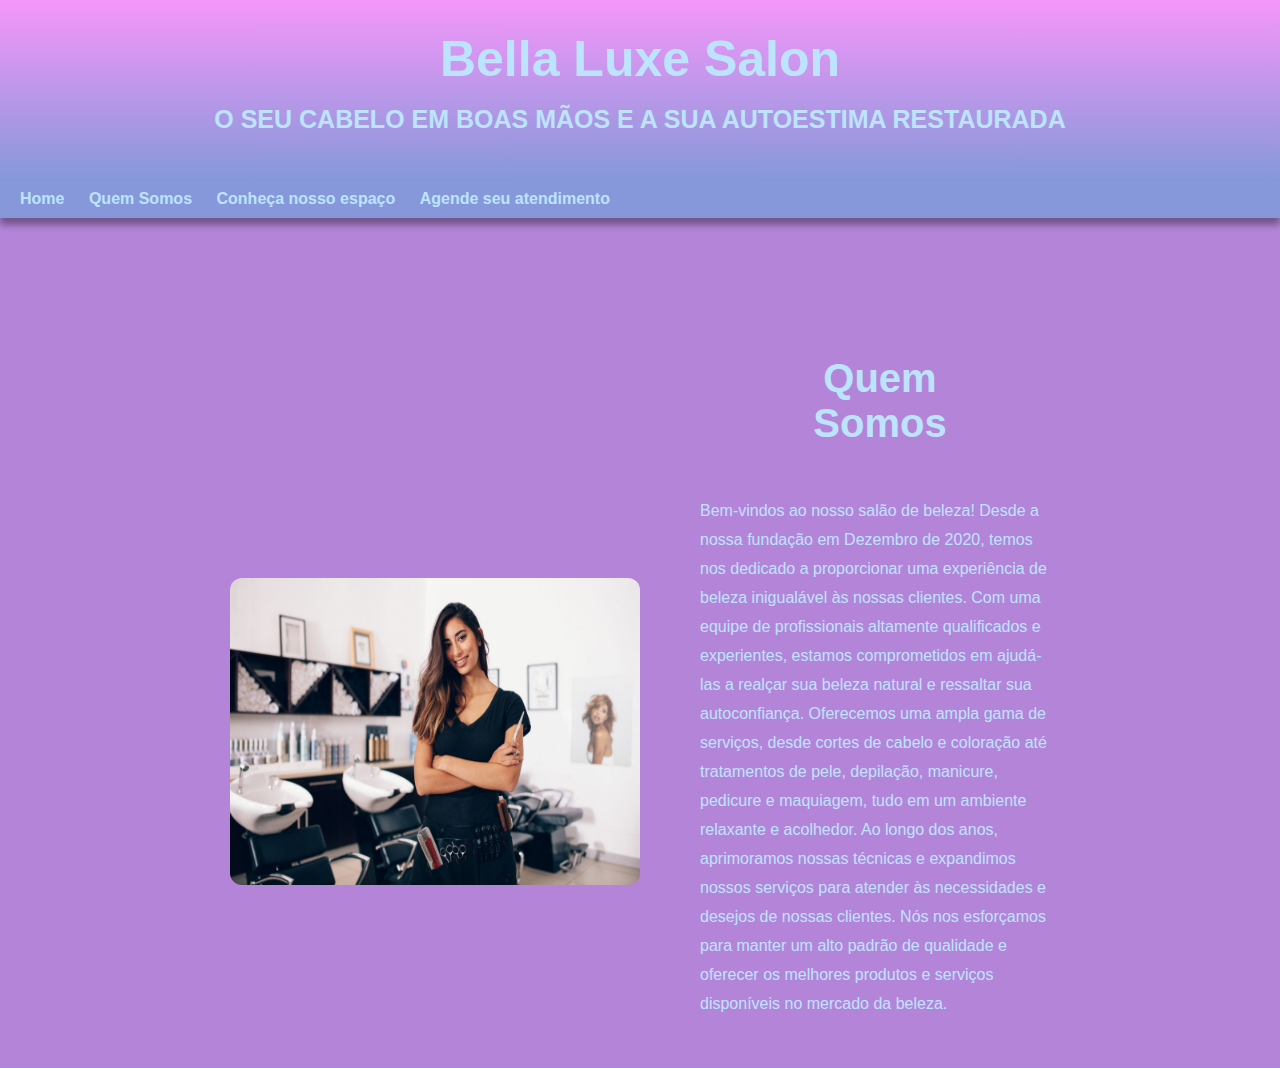
==== Portfolio/Index2.html @ 66d1fa42 "Criado index 2" ====
<!DOCTYPE html>
<html lang="pt-Br">

<head>
    <meta charset="UTF-8">
    <meta http-equiv="X-UA-Compatible" content="IE=edge">
    <meta name="viewport" content="width=device-width, initial-scale=1.0">
    <title>Bella Luxe Salon</title>
    <link rel="stylesheet" href="style2.css">
</head>

<header>
    <h1> Bella Luxe Salon </h1>
    <h2>O SEU CABELO EM BOAS MÃOS E A SUA AUTOESTIMA RESTAURADA</h2>
</header>

<body>
    <Nav>
        <a href="Index.html">Home</a>
        <a href="#">Quem Somos</a>
        <a href="#">Conheça nosso espaço</a>
        <a href="#"> Agende seu atendimento </a>
    </Nav>

    <main>
        <div class="quemSomos">

            <div class="imgQuemSomos">
                <img src="img salao/DonaSalão.jpg" alt="">
            </div>



            <div class="texto">
                <h2> Quem <br> Somos </h2>
                <p> Bem-vindos ao nosso salão de beleza! Desde a nossa fundação em Dezembro de 2020, temos nos
                    dedicado a
                    proporcionar uma experiência de beleza inigualável às nossas clientes.
                    Com uma equipe de profissionais altamente qualificados e experientes, estamos comprometidos em
                    ajudá-las
                    a realçar sua beleza natural e ressaltar sua autoconfiança. Oferecemos uma ampla gama de serviços,
                    desde
                    cortes de cabelo e coloração até tratamentos de pele, depilação, manicure, pedicure e maquiagem,
                    tudo em
                    um ambiente relaxante e acolhedor.

                    Ao longo dos anos, aprimoramos nossas técnicas e expandimos nossos serviços para atender às
                    necessidades
                    e desejos de nossas clientes. Nós nos esforçamos para manter um alto padrão de qualidade e oferecer
                    os
                    melhores produtos e serviços disponíveis no mercado da beleza.</p>
            </div>
        </div>

    </main>


</body>
---- Portfolio/style2.css ----
@charset "utf-8";

:root{
    --cor0:#BDE4FF;
    --cor01:#8698D9;
    --cor02:#AEA1F0;
    --cor03:#B484D9;
    --cor04:#F596FA;
    --cor05:#623387;
    
}

*{
    margin: 0px;
    padding: 0px;
    font-family: sans-serif; 
}

header h1{
    font-size: 50px;
    color: var(--cor0);
}

header h2{
    font-size: 25px;
    font-family: "Montserrat", Sans-serif;
    padding: 17px;
    color: var(--cor0);
}

header{
    background-image: linear-gradient(to bottom, var(--cor04), var(--cor01));
    width: 100vw;
    min-height: 150px;
    text-align: center;
    padding-top: 30px;
}
nav{
    background-color:var(--cor01) ;
    padding: 10px;
    box-shadow: 0px 7px 7px rgba(0, 0, 0, 0.365);
}

nav > a{
    color: var(--cor0);
    padding: 10px;
    text-decoration: none;
    font-weight: bold;
    border-radius: 10px;
    transition-duration: 1s ;
}

nav >a:hover{
    background-color: var(--cor03);
    color: var(--cor0);
}

body{
    background-color:var(--cor03);
}

.quemSomos{
    display: flex;
    padding: 50px;
    justify-content: center;
    margin-top: 5%;

}

.imgQuemSomos{

    padding: 0px 35px;

}
.imgQuemSomos img{
    display: flex;
    justify-content: center;
    width:410px;
    height: 307px;
    margin-top: 60%;
    border-radius: 12px;

}

.texto{
    
    width:410px;
    height: 307px;
    margin-top: 2%;
    
}

@keyframes fade {


    from{ 
        transform: translate(100%, 0px) ;
        opacity: 0.3;  
    }

    to{
        opacity: 1;
        transform: translate(0%, 0px) ;

    }
    
}
.texto h2{
    color: var(--cor0);
    font-size: 40px;
    text-align: center;
    animation: fade 1s ease  200ms backwards ;    
    
}



.texto p{
    padding: 50px 25px 50px 25px;
    color: var(--cor0);
    font-family: Arial, Helvetica, sans-serif;
    font-size: 16px;
    font-weight: 400;
    line-height: 29px;
    letter-spacing: 0px;
    animation-delay: 1600ms;
    animation: fade 1s ease  200ms backwards ;    

    
}
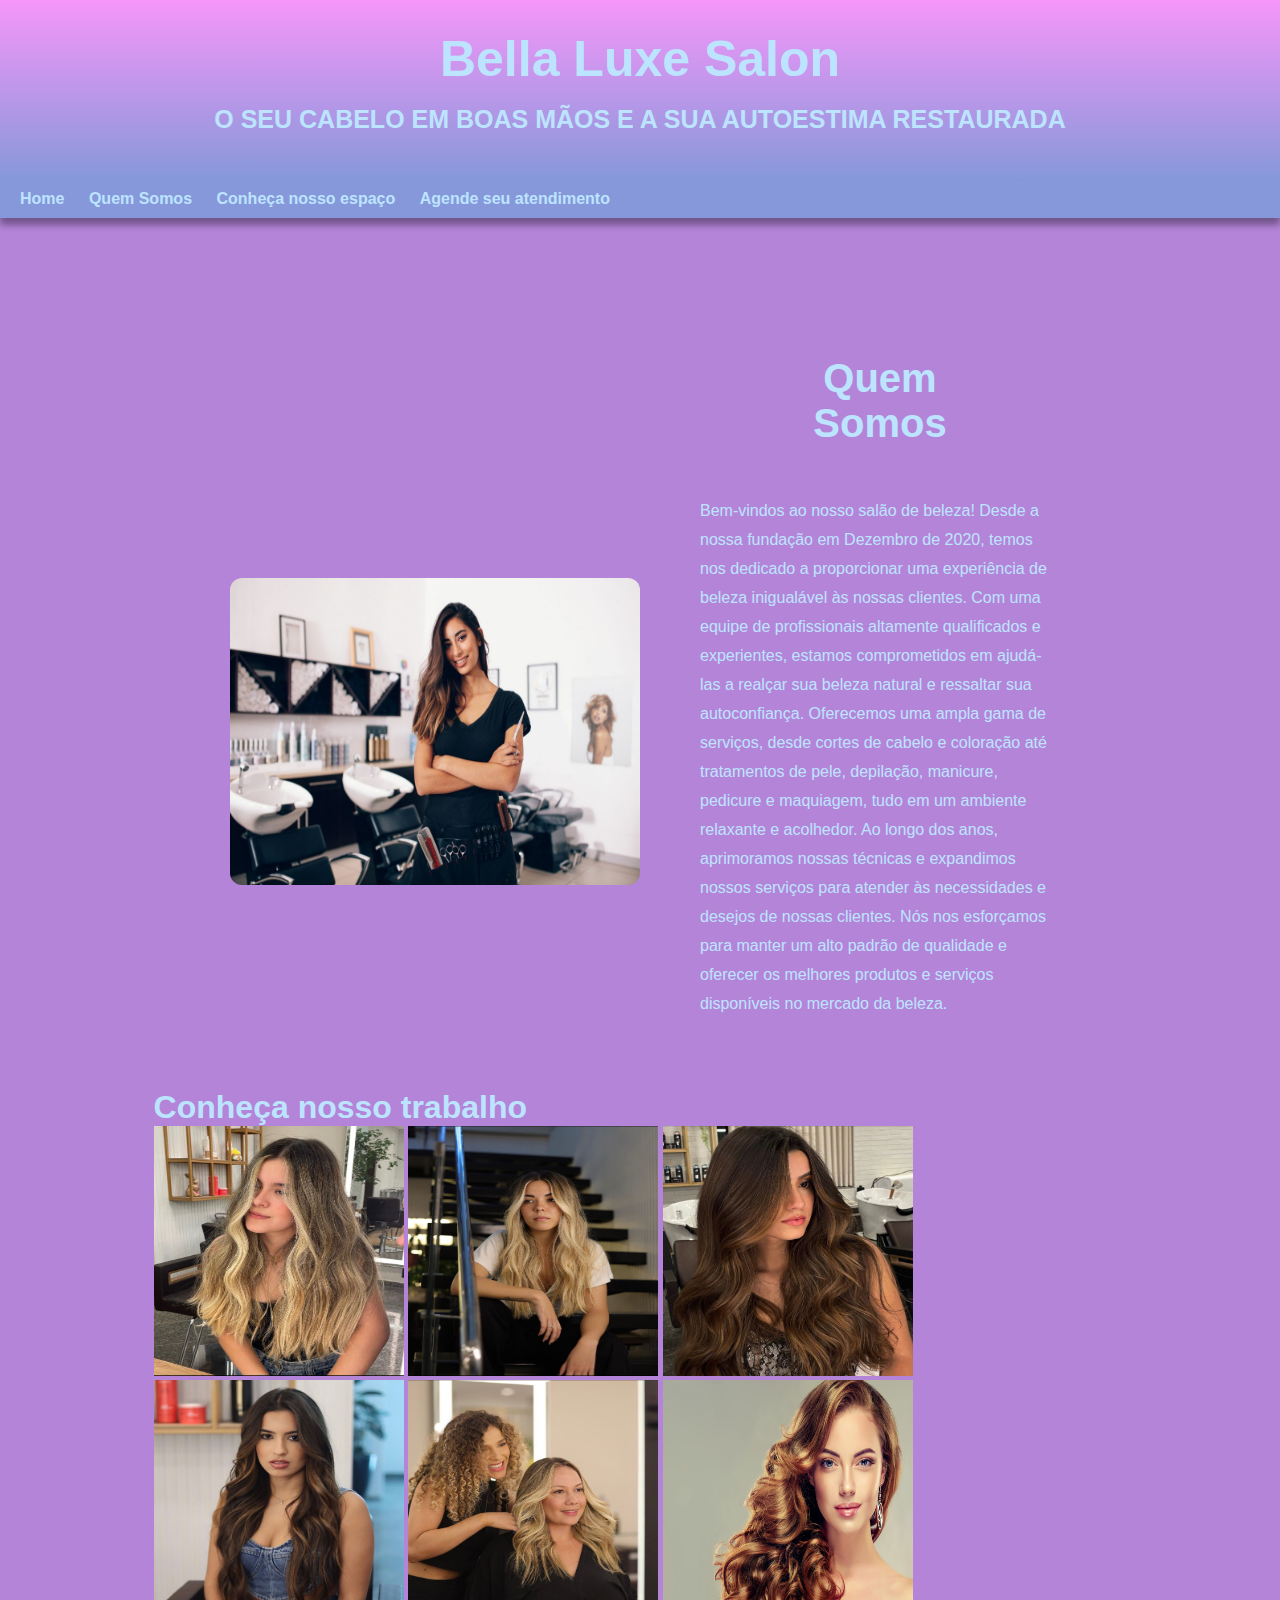
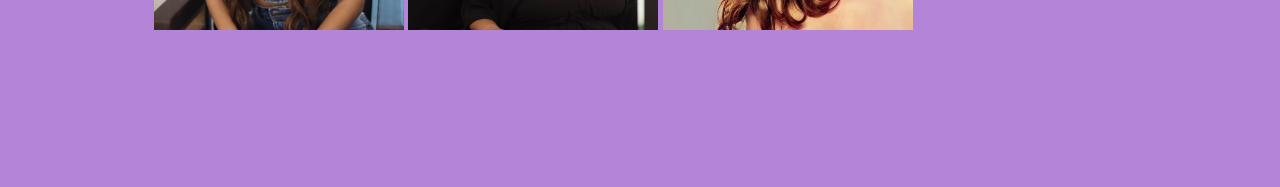
==== commit 6bdfcaac: "Criando" ====
--- a/Portfolio/Index2.html
+++ b/Portfolio/Index2.html
@@ -29,8 +29,6 @@
                 <img src="img salao/DonaSalão.jpg" alt="">
             </div>
 
-
-
             <div class="texto">
                 <h2> Quem <br> Somos </h2>
                 <p> Bem-vindos ao nosso salão de beleza! Desde a nossa fundação em Dezembro de 2020, temos nos
@@ -52,6 +50,20 @@
             </div>
         </div>
 
+
+        <div class="conhecaNossoTrabalho">
+            <h1> Conheça nosso trabalho </h1>
+
+            <img src="img salao/clientes (1).jpeg" alt="Clientes Bella Luxe Salon ">
+            <img src="img salao/clientes (2).jpeg" alt="Clientes Bella Luxe Salon">
+            <img src="img salao/clientes (3).jpeg" alt="Clientes Bella Luxe Salon">
+            <img src="img salao/clientes (4).jpeg" alt="Clientes Bella Luxe Salon">
+            <img src="img salao/clientes (5).jpeg" alt="Clientes Bella Luxe Salon">
+            <img src="img salao/Salão1.jpg"        alt="Clientes Bella Luxe Salon">
+            
+        </div>
+        
+
     </main>
 
 
--- a/Portfolio/style2.css
+++ b/Portfolio/style2.css
@@ -127,4 +127,18 @@
     animation: fade 1s ease  200ms backwards ;    
 
     
-}+}
+
+.conhecaNossoTrabalho{
+    margin: 12%;
+}
+
+.conhecaNossoTrabalho h1{
+    color: var(--cor0);
+
+}
+
+.conhecaNossoTrabalho img{
+    height: 250px;
+    width: 250px;
+}
